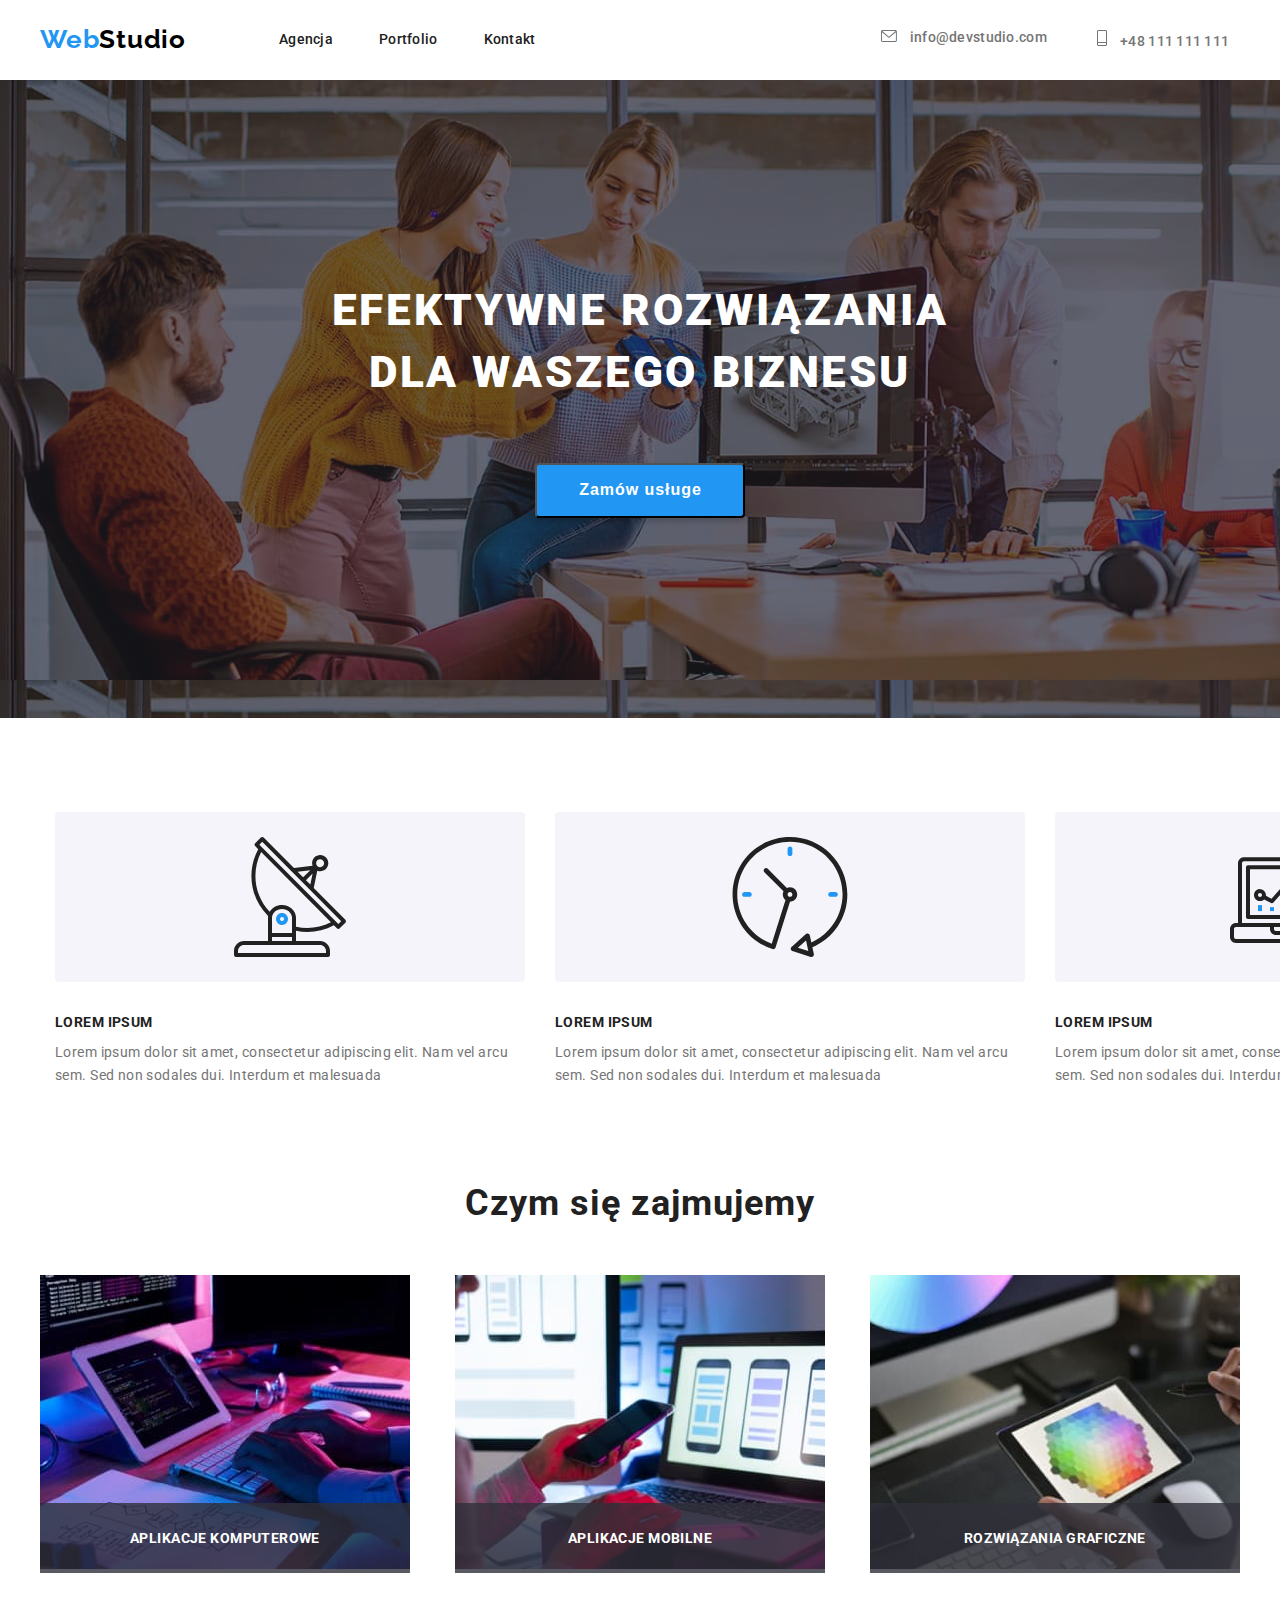
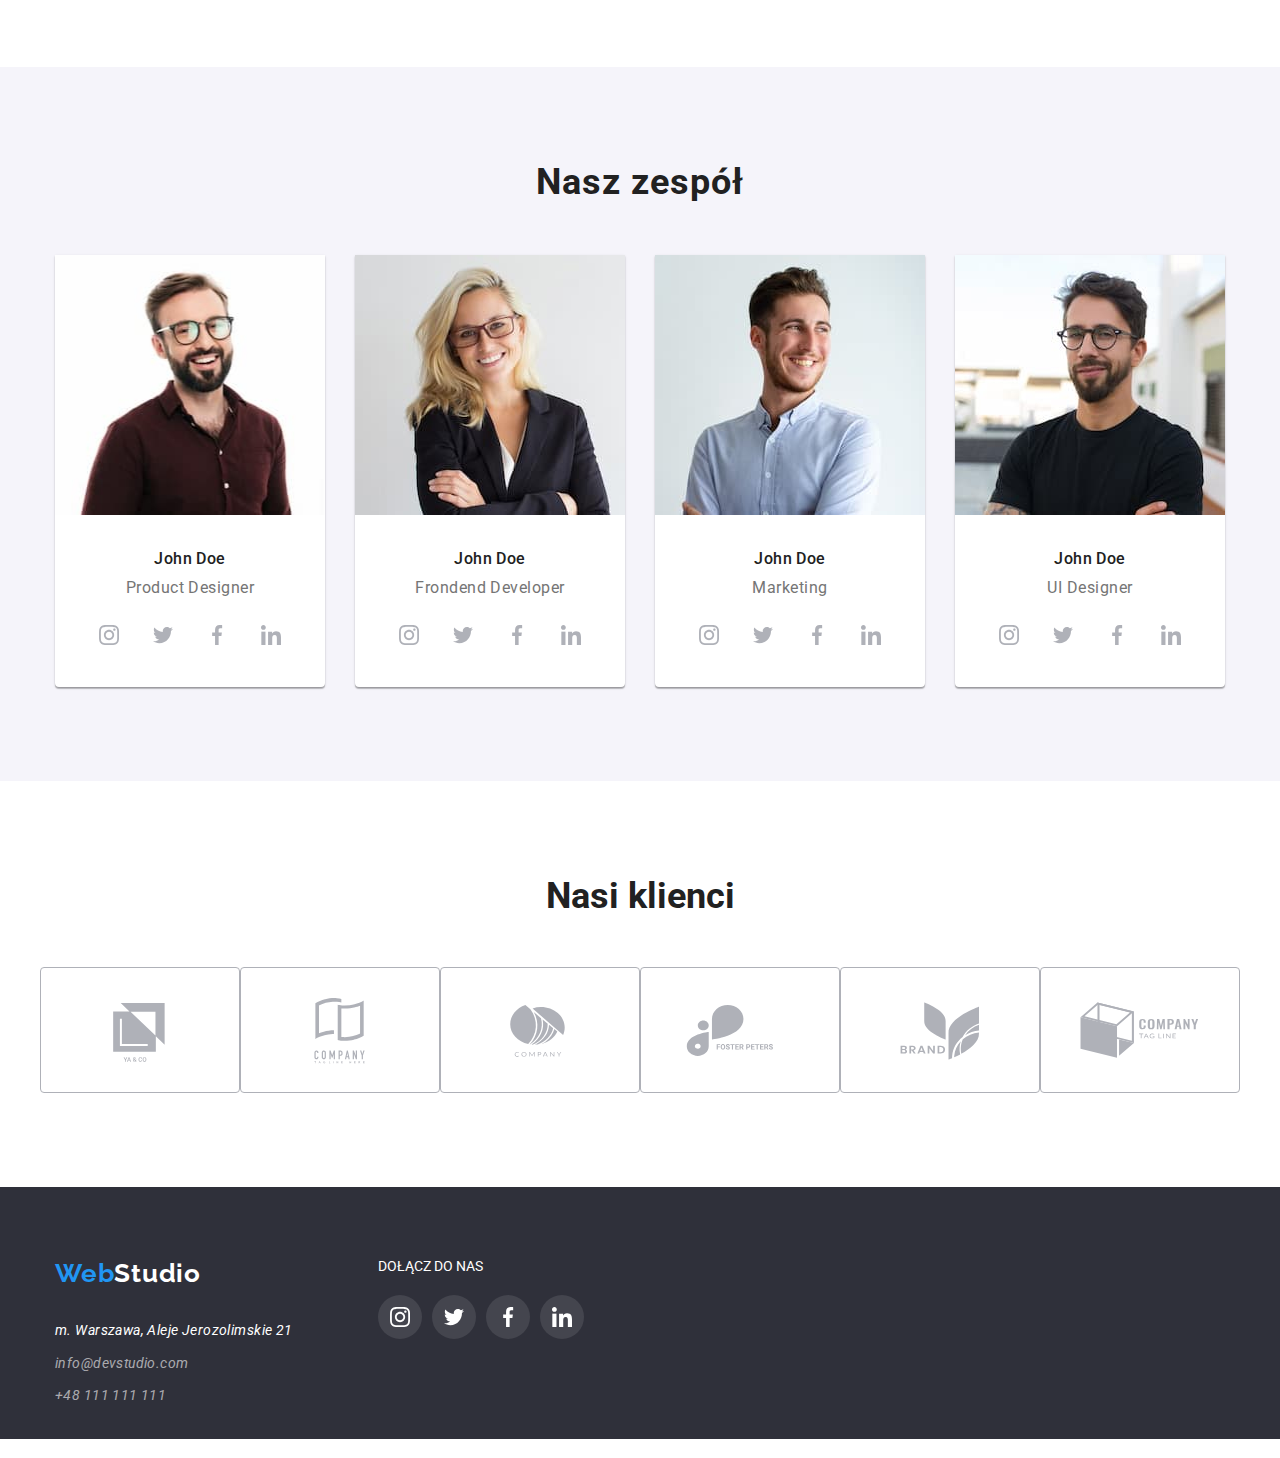
==== index.html @ 08683b41 "Add files via upload" ====
<!DOCTYPE html>
<html lang="en">
  <head>
    <meta charset="UTF-8" />
    <meta http-equiv="X-UA-Compatible" content="IE=edge" />
    <meta name="viewport" content="width=device-width, initial-scale=1.0" />
    <title>hw 5</title>
    <link rel="stylesheet" href="./css/styles.css" />
    <link rel="preconnect" href="https://fonts.googleapis.com" />
    <link rel="preconnect" href="https://fonts.gstatic.com" crossorigin />
    <link
      href="https://fonts.googleapis.com/css2?family=Raleway:wght@700&family=Roboto:wght@400;500;700;900&display=swap"
      rel="stylesheet"
    />
    <link
      rel="stylesheet"
      href="https://cdnjs.cloudflare.com/ajax/libs/modern-normalize/2.0.0/modern-normalize.min.css"
      integrity="sha512-4xo8blKMVCiXpTaLzQSLSw3KFOVPWhm/TRtuPVc4WG6kUgjH6J03IBuG7JZPkcWMxJ5huwaBpOpnwYElP/m6wg=="
      crossorigin="anonymous"
      referrerpolicy="no-referrer"
    />
    <link
      rel="stylesheet"
      href="https://cdnjs.cloudflare.com/ajax/libs/modern-normalize/2.0.0/modern-normalize.css"
      integrity="sha512-gA2Bvu0/hw4oj0Lp8ZHjK+o3S4BE5m8d/wNVy6ktKLhHKPpWLQwv9ixzuWirWOakoJqlBdePq2NhoCaUOQ5npQ=="
      crossorigin="anonymous"
      referrerpolicy="no-referrer"
    />
  </head>

  <body>
    <header class="nav-background container">
      <a class="logo" href="./index.html"
        >Web<span class="logo-studio-header">Studio</span></a
      >
      <nav>
        <ul class="first-line">
          <li><a class="first-line-agency" href="/agencja">Agencja</a></li>
          <li>
            <a class="first-line-portfolio" href="./portfolio.html"
              >Portfolio</a
            >
          </li>
          <li><a class="first-line-contact" href="/kontakt">Kontakt</a></li>
        </ul>
      </nav>

      <div class="first-line-contactinfo">
        <a href="mailto:info@devstudio.com">
          <svg class="icon-nav" width="16px" height="12px">
            <use href="./images/icons.svg#icon-envelope"></use>
          </svg>
          info@devstudio.com</a
        >

        <a href="tel:+48111111111">
          <svg class="icon-nav" width="10px" height="16px">
            <use href="./images/icons.svg#icon-phone"></use>
          </svg>
          +48 111 111 111</a
        >
      </div>
    </header>

    <main>
      <div class="first-section-background">
        <div class="container first-section-settings">
          <h1 class="fist-section-title">
            EFEKTYWNE ROZWIĄZANIA <br />
            DLA WASZEGO BIZNESU
          </h1>
          <div class="first-section-button-box">
            <button data-modal-open class="first-section-button" type="button">
              Zamów usługe
            </button>
          </div>
        </div>
      </div>

      <section class="section">
        <div class="container">
          <ul class="second-section">
            <li class="second-section-headline">
              <svg class="icon-second-section" width="270px" height="120px">
                <use href="./images/icons.svg#icon-antenna"></use>
              </svg>
              <p class="second-section-hd-item">LOREM IPSUM</p>
              <p class="second-section-text">
                Lorem ipsum dolor sit amet, consectetur adipiscing elit. Nam vel
                arcu sem. Sed non sodales dui. Interdum et malesuada
              </p>
            </li>

            <li class="second-section-headline">
              <svg class="icon-second-section" width="270px" height="120px">
                <use href="./images/icons.svg#icon-clock"></use>
              </svg>
              <p class="second-section-hd-item">LOREM IPSUM</p>
              <p class="second-section-text">
                Lorem ipsum dolor sit amet, consectetur adipiscing elit. Nam vel
                arcu sem. Sed non sodales dui. Interdum et malesuada
              </p>
            </li>

            <li class="second-section-headline">
              <svg class="icon-second-section" width="270px" height="120px">
                <use href="./images/icons.svg#icon-diagram"></use>
              </svg>
              <p class="second-section-hd-item">LOREM IPSUM</p>
              <p class="second-section-text">
                Lorem ipsum dolor sit amet, consectetur adipiscing elit. Nam vel
                arcu sem. Sed non sodales dui. Interdum et malesuada
              </p>
            </li>

            <li class="second-section-headline">
              <svg class="icon-second-section" width="270px" height="120px">
                <use href="./images/icons.svg#icon-astronaut"></use>
              </svg>
              <p class="second-section-hd-item">LOREM IPSUM</p>
              <p class="second-section-text">
                Lorem ipsum dolor sit amet, consectetur adipiscing elit. Nam vel
                arcu sem. Sed non sodales dui. Interdum et malesuada
              </p>
            </li>
          </ul>
        </div>
      </section>

      <div>
        <h2 class="third-section-title">Czym się zajmujemy</h2>
        <ul class="container third-section-pictures">
          <li>
            <img
              src="./images/pic1.jpg"
              alt="tablet on the desk"
              width="370"
              height="294"
            />
            <p class="third-section-text">APLIKACJE KOMPUTEROWE</p>
          </li>

          <li>
            <img
              src="./images/pic2.jpg"
              alt="tablet on the desk"
              width="370"
              height="294"
            />
            <p class="third-section-text">APLIKACJE MOBILNE</p>
          </li>

          <li>
            <img
              src="./images/pic3.jpg"
              alt="picture on the desk"
              width="370"
              height="294"
            />
            <p class="third-section-text">ROZWIĄZANIA GRAFICZNE</p>
          </li>
        </ul>
      </div>

      <section class="fourth-section-background section">
        <h2 class="fouth-section-title">Nasz zespół</h2>

        <div class="container fourth-section">
          <figure class="fourth-section-block">
            <img
              class="fourth-section-photo"
              src="./images/pic4.jpg"
              alt="man"
              width="270"
              height="260"
            />
            <figcaption class="fourth-section-name">
              John Doe
              <p class="fourth-section-position">Product Designer</p>
            </figcaption>
            <div class="sm-icons">
              <div class="icon-fourth">
                <svg width="20px" height="20px">
                  <use href="./images/icons.svg#icon-instagram"></use>
                </svg>
              </div>
              <div class="icon-fourth">
                <svg width="20px" height="20px">
                  <use href="./images/icons.svg#icon-twitter"></use>
                </svg>
              </div>
              <div class="icon-fourth">
                <svg width="20px" height="20px">
                  <use href="./images/icons.svg#icon-facebook"></use>
                </svg>
              </div>
              <div class="icon-fourth">
                <svg width="20px" height="20px">
                  <use href="./images/icons.svg#icon-linkedin"></use>
                </svg>
              </div>
            </div>
          </figure>

          <figure class="fourth-section-block">
            <img
              class="fourth-section-photo"
              src="./images/pic5.jpg"
              alt="man"
              width="270"
              height="260"
            />
            <figcaption class="fourth-section-name">
              John Doe
              <p class="fourth-section-position">Frondend Developer</p>
            </figcaption>
            <div class="sm-icons">
              <div class="icon-fourth">
                <svg width="20px" height="20px">
                  <use href="./images/icons.svg#icon-instagram"></use>
                </svg>
              </div>
              <div class="icon-fourth">
                <svg width="20px" height="20px">
                  <use href="./images/icons.svg#icon-twitter"></use>
                </svg>
              </div>
              <div class="icon-fourth">
                <svg width="20px" height="20px">
                  <use href="./images/icons.svg#icon-facebook"></use>
                </svg>
              </div>
              <div class="icon-fourth">
                <svg width="20px" height="20px">
                  <use href="./images/icons.svg#icon-linkedin"></use>
                </svg>
              </div>
            </div>
          </figure>

          <figure class="fourth-section-block">
            <img
              class="fourth-section-photo"
              src="./images/pic6.jpg"
              alt="man"
              width="270"
              height="260"
            />
            <figcaption class="fourth-section-name">
              John Doe
              <p class="fourth-section-position">Marketing</p>
            </figcaption>
            <div class="sm-icons">
              <div class="icon-fourth">
                <svg width="20px" height="20px">
                  <use href="./images/icons.svg#icon-instagram"></use>
                </svg>
              </div>
              <div class="icon-fourth">
                <svg width="20px" height="20px">
                  <use href="./images/icons.svg#icon-twitter"></use>
                </svg>
              </div>
              <div class="icon-fourth">
                <svg width="20px" height="20px">
                  <use href="./images/icons.svg#icon-facebook"></use>
                </svg>
              </div>
              <div class="icon-fourth">
                <svg width="20px" height="20px">
                  <use href="./images/icons.svg#icon-linkedin"></use>
                </svg>
              </div>
            </div>
          </figure>

          <figure class="fourth-section-block">
            <img
              class="fourth-section-photo"
              src="./images/pic7.jpg"
              alt="man"
              width="270"
              height="260"
            />
            <figcaption class="fourth-section-name">
              John Doe
              <p class="fourth-section-position">UI Designer</p>
            </figcaption>
            <div class="sm-icons">
              <div class="icon-fourth">
                <svg width="20px" height="20px">
                  <use href="./images/icons.svg#icon-instagram"></use>
                </svg>
              </div>
              <div class="icon-fourth">
                <svg width="20px" height="20px">
                  <use href="./images/icons.svg#icon-twitter"></use>
                </svg>
              </div>
              <div class="icon-fourth">
                <svg width="20px" height="20px">
                  <use href="./images/icons.svg#icon-facebook"></use>
                </svg>
              </div>
              <div class="icon-fourth">
                <svg width="20px" height="20px">
                  <use href="./images/icons.svg#icon-linkedin"></use>
                </svg>
              </div>
            </div>
          </figure>
        </div>
      </section>

      <section class="section">
        <div class="container">
          <h2 class="fifth-section-headline">Nasi klienci</h2>

          <div class="clients-icons">
            <svg class="clients-icons-blue" width="170" height="92">
              <use href="./images/icons.svg#icon-Logo-1"></use>
            </svg>
            <svg class="clients-icons-blue" width="170" height="92">
              <use href="./images/icons.svg#icon-Logo-2"></use>
            </svg>
            <svg class="clients-icons-blue" width="170" height="92">
              <use href="./images/icons.svg#icon-Logo-3"></use>
            </svg>
            <svg class="clients-icons-blue" width="170" height="92">
              <use href="./images/icons.svg#icon-Logo-4"></use>
            </svg>
            <svg class="clients-icons-blue" width="170" height="92">
              <use href="./images/icons.svg#icon-Logo-5"></use>
            </svg>
            <svg class="clients-icons-blue" width="170" height="92">
              <use href="./images/icons.svg#icon-Logo-6"></use>
            </svg>
          </div>
        </div>
      </section>
    </main>

    <footer class="footer-background">
      <div class="footer-flex container">
        <div class="footer-text">
          <a class="footer-logo" href="/WebStudio"
            >Web<span class="logo-studio">Studio</span></a
          >

          <address class="footer-address-contact">
            <a class="footer-address"> m. Warszawa, Aleje Jerozolimskie 21</a>
            <a
              class="footer-contact footer-contact-padding"
              href="mailto:info@devstudio.com"
              >info@devstudio.com</a
            >
            <a class="footer-contact" href="tel:+48111111111"
              >+48 111 111 111
            </a>
          </address>
        </div>

        <div>
          <p class="sm-footer">DOŁĄCZ DO NAS</p>
          <div class="footer-icons">
            <a class="footer-sm-icon"
              ><svg width="20" height="20">
                <use href="./images/icons.svg#icon-instagram"></use>
              </svg>
            </a>
            <a class="footer-sm-icon"
              ><svg width="20" height="20">
                <use href="./images/icons.svg#icon-twitter"></use></svg
            ></a>
            <a class="footer-sm-icon"
              ><svg width="20" height="20">
                <use href="./images/icons.svg#icon-facebook"></use></svg
            ></a>
            <a class="footer-sm-icon"
              ><svg width="20" height="20">
                <use href="./images/icons.svg#icon-linkedin"></use></svg
            ></a>
          </div>
        </div>
      </div>
    </footer>

    <!----->
    x nie pokazuje mi sie na czarno

    <div class="backdrop is-hidden" data-modal>
      <div class="modal">
        <button class="close" data-modal-close>
          <svg width="30" height="30">
            <use class="x-icon" href="./images/icons.svg/#icon-x"></use>
          </svg>
        </button>
      </div>
    </div>

    <script src="./js/modal.js"></script>
  </body>
</html>
---- css/styles.css ----
* {margin: 0; padding: 0; }

:root {
    --brand-color: #FFFFFF;
    --brand-color-headline: #212121;
    --brand-color-description: #757575;
    --brand-color-logo: #2196F3;
    --brand-color-logo-header: #000000;
    --font-size-14: 14px;
    --font-size-16: 16px;
 --background-photo: #2F303A66;
     --background-icons-second-section: #F5F4FA;
     --icon-color: #AFB1B8;
     --icon-color-blue: #2196F3;
     --icon-color-footer: #ffffff1a;
    --default-time: 250ms;
     --default-timing-function: cubic-bezier(0.4, 0, 0.2, 1);
     --portfolio-box-background: rgba(33, 150, 243, 0.9);
}

body {
    font-family: 'Roboto', sans-serif;
    color: var(--brand-color);
}

li {
    list-style: none;
}

a {
    text-decoration: none;
}

.nav-background {
    color: var(--brand-color);
    margin: auto;
    display: flex;
    align-items: center;
}

.logo {
    font-family: 'Raleway';
    font-weight: 700;
    font-size: 26px;
    line-height: 1.2;
    letter-spacing: 0.03em;
    color: var(--brand-color-logo);
    text-decoration: none;
    margin: 24px 0 25px 0;
}

.logo-studio-header {
    color: var(--brand-color-logo-header);
}

.first-line {
    font-weight: 500;
    font-size: var(--font-size-14);
    line-height: 1.1;
    letter-spacing: 0.02em;
    color: var(--brand-color-headline);
    text-decoration: none;
    list-style: none;
    display: flex;
    justify-content: space-between;
    align-items: center;
}

.first-line-agency {
    margin-left: 93px;
    margin-right: 46px;
    position: relative;
}

.first-line-agency::after {
    content: '';
    height: 4px;
    position: absolute;
    bottom: -28px;
    background: var(--brand-color-logo);
}

.first-line-agency:hover::after {
    width: 100%;
    left: 0;
}

.first-line-portfolio {
    margin-right: 46px;
    position: relative;
}

.first-line-portfolio::after {
    content: '';
    height: 4px;
    position: absolute;
    bottom: -28px;
    background: var(--brand-color-logo);
}

.first-line-portfolio:hover::after {
    width: 100%;
    left: 0;
}

.first-line-contact {
    margin-right: 345px;
    position: relative;
}

.first-line-contact::after {
    content: '';
    height: 4px;
    position: absolute;
    bottom: -28px;
    background: var(--brand-color-logo);
}

.first-line-contact:hover::after {
    width: 100%;
    left: 0;
}

.first-line a {
    color: inherit;
}

.first-line a:hover,
.first-line a:focus {
    color: var(--brand-color-logo);
}

.icon-nav {
    fill: var(--brand-color-description);
    margin-right: 10px; 
}

.first-line-contactinfo {
    font-weight: 500;
    font-size: var(--font-size-14);
    line-height: 1.1;
    letter-spacing: 0.02em;
    color: var(--brand-color-description);
    text-decoration: none;
    list-style: none;
    display: flex;
    gap: 50px;
}

.first-line-contactinfo a {
    color: inherit;
}

.first-line-contactinfo a:hover ,
.first-line-contactinfo a:focus {
    color: var(--brand-color-logo);
}

.first-line-contactinfo a:hover .icon-nav,
.first-line-contactinfo a:focus .icon-nav {
    fill: var(--icon-color-blue);
}

.first-section-background {
    background: linear-gradient(var(--background-photo), var(--background-photo)), url('../images/index-background.jpg');
    background-size: 1600px auto;
}

.first-section-settings {
box-sizing: border-box;
    display: flex;
    flex-direction: column;
    justify-content: center;
    align-items: center;
    gap: 30px;
}

.fist-section-title {
    font-weight: 900;
    font-size: 44px;
    line-height: 1.4;
    text-align: center;
    letter-spacing: 0.06em;
    text-transform: uppercase;
    color: var(--brand-color);
    margin-top: 200px;
    padding-bottom: 30px;
}

.first-section-button-box {
    display: flex;
    justify-content: center;
}

.first-section-button {
    font-weight: 700;
    font-size: var(--font-size-16);
    line-height: 1.9;
    display: flex;
    align-items: center;
    text-align: center;
    letter-spacing: 0.06em;
    color: var(--brand-color);
    background: #2196F3;
    box-shadow: 0px 4px 4px rgba(0, 0, 0, 0.15);
    border-radius: 4px;
    cursor: pointer;
    box-sizing: content-box;
    display: flex;
    justify-content: center;
    padding: 10px 41px 10px 42px;
    margin-bottom: 200px;
}

.second-section {
    display: flex;
}

.second-section svg {
    margin-bottom: 30px
}

.second-section-headline {
    font-weight: 700;
    font-size: var(--font-size-14);
    line-height: 1.1;
    letter-spacing: 0.03em;
    text-transform: uppercase;
    color: var(--brand-color-headline);
    padding: 0 15px;
} 

.icon-second-section {
    background: var(--background-icons-second-section);
    border-radius: 4px;
    padding: 25px 100px;
}

.second-section-text {
    font-weight: 400;
    font-size: var(--font-size-14);
    line-height: 1.7;
    letter-spacing: 0.03em;
    color: var(--brand-color-description);
    text-transform: none;
    padding-top: 10px;
}

.third-section-title {
    font-weight: 700;
    font-size: 36px;
    line-height: 1.2;
    text-align: center;
    letter-spacing: 0.03em;
    color: var(--brand-color-headline);
    padding-bottom: 50px;
}

.third-section-pictures li {
    position: relative;
    overflow: hidden;
}

.third-section-pictures li > .third-section-text {
    position: absolute;
    width: 100%;
    bottom: 0;
   margin: 0;
   padding: 27px 0;
   text-align: center;
    font-family: 'Roboto';
        font-weight: 700;
        font-size: 14px;
        line-height: 16px;
        text-align: center;
        letter-spacing: 0.03em;
        text-transform: uppercase;
        color: var(--brand-color);
        background: rgba(47, 48, 58, 0.8);
}

.third-section-pictures {
    box-sizing: border-box;
    display: flex;
    flex-direction: row;
    justify-content: space-between;
    gap: 30px;
    padding-bottom: 94px;
}

.fourth-section-background {
    background: #F5F4FA;
}

.fouth-section-title {
    font-weight: 700;
    font-size: 36px;
    line-height: 1.2;
    text-align: center;
    letter-spacing: 0.03em;
    color: var(--brand-color-headline);
    padding-bottom: 50px;
}

.fourth-section {
    display: flex;
}

.fourth-section-block {
    display: inline-block;
    background-color: var(--brand-color);
    box-shadow: 0px 1px 3px rgba(0, 0, 0, 0.12), 0px 1px 1px rgba(0, 0, 0, 0.14), 0px 2px 1px rgba(0, 0, 0, 0.2);
    border-radius: 0px 0px 4px 4px;
    margin: 0 15px;
}

figcaption {
    font-weight: 500;
    font-size: var(--font-size-16);
    line-height: 1.2;
    text-align: center;
    letter-spacing: 0.03em;
    color: var(--brand-color-headline);
}

.fourth-section-name {
    margin-top: 30px;
}

.fourth-section-position {
    font-size: var(--font-size-16);
    font-style: normal;
    font-weight: 400;
    line-height: 1.2;
    text-align: center;
    letter-spacing: 0.03em;
    color: var(--brand-color-description);
    display: flex;
    justify-content: center;
    margin: 10px 0 16px;
    white-space: nowrap;
}

.sm-icons {
    display: flex;
    gap: 10px;
    justify-content: center;
    margin-top: 16px;
    fill: var(--icon-color);
    margin-bottom: 30px;
}

.icon-fourth {
    display: flex;
    justify-content: center;
    align-items: center;
    width: 44px;
    height: 44px;
    border-radius: 50%;
}

.icon-fourth:hover,
.icon-fourth:focus {
    cursor: pointer;
    background-color: var(--icon-color-blue);
    fill: var(--brand-color);
}

.fifth-section-headline {
    font-weight: 700;
    font-size: 36px;
    text-align: center;
    padding-bottom: 50px;
    color: var(--brand-color-headline);
}

.clients-icons {
    display: flex;
    justify-content: space-between;
    fill: var(--icon-color);
}

.clients-icons-blue:hover,
.clients-icons-blue:focus {
    cursor: pointer;
    fill: var(--icon-color-blue);
    border-color: var(--icon-color-blue);
}

div[class="clients-icons"]>svg {
    padding: 17.71px 32px 14.25px;
    border: 1px solid var(--icon-color);
    border-radius: 4px;
}

.footer-background {
    background: #2F303A;
}

.footer-text {
    display: flex;
    flex-direction: column;
    padding-bottom: 60px;
    padding: 0 15px;
} 

.footer-logo {
    font-family: 'Raleway';
    font-weight: 700;
    font-size: 26px;
    line-height: 2;
    letter-spacing: 0.03em;
    color: var(--brand-color-logo);
    text-decoration: none;
    padding: 60px 0 20px 0;
}

.logo-studio {
    color: var(--brand-color);
}

.footer-address-contact {
display: flex;
    flex-direction: column;
}

.footer-address {
    font-size: var(--font-size-14);
    line-height: 1.7;
    letter-spacing: 0.03em;
    color: var(--brand-color);
    padding-bottom: 9px;
}

.footer-contact {
    font-size: var(--font-size-14);
    line-height: 1.7;
    letter-spacing: 0.03em;
    color: rgba(255, 255, 255, 0.6);
    text-decoration: none;
}

.footer-contact-padding{
    padding-bottom: 9px;
}

.footer-contact:hover,
.footer-contact:focus {
    color: var(--brand-color-logo);
}

.footer-flex {
    display: flex;
}

.sm-footer {
    margin: 72px 0 0 70px;
    line-height: 1.14em;
    font-size: 14px;
    color: var(--brand-color);
}

.footer-icons {
    display: flex;
    column-gap: 10px;
    margin: 20px 0 100px 70px;
}

.footer-sm-icon {
    display: flex;
    background-color: var(--icon-color-footer);
    border-radius: 50px;
    fill: var(--brand-color);
    padding: 12px;
}

.footer-sm-icon:hover,
.footer-sm-icon:focus {
    background-color: var(--icon-color-blue);
    cursor: pointer;
}

.portfolio-buttons {
    display: flex;
    justify-content: center;
    align-items: center;
    gap: 8px;
    padding-bottom: 50px;
}

.buttons {
    font-family: 'Roboto';
    font-style: normal;
    font-weight: 500;
    font-size: var(--font-size-16);
    line-height: 1.6;
    text-align: center;
    letter-spacing: 0.03em;
    color: var(--brand-color-headline);
    cursor: pointer;
    background-color: #F5F4FA;
    border-style: none;
    display: flex;
    padding: 6px 22px;
}

.buttons:hover,
.buttons:focus {
    color: var(--brand-color);
    background: #2196F3;
    box-shadow: 0px 3px 1px rgba(0, 0, 0, 0.1), 0px 1px 2px rgba(0, 0, 0, 0.08), 0px 2px 2px rgba(0, 0, 0, 0.12);
    border-radius: 4px;
}

.portfolio-all-photos {
display: flex;
    flex-wrap: wrap;
    gap: 30px;
    padding: 0 15px;
}

.portfolio-all-photos li:hover,
.portfolio-all-photos li:focus {
    cursor: pointer;
        box-shadow: 0px 1px 1px rgba(0, 0, 0, 0.12), 0px 4px 4px rgba(0, 0, 0, 0.06), 1px 4px 6px rgba(0, 0, 0, 0.16);
}

.portfolio-photo-border{
    border: 1px solid #eee;
        border-top: none;
        padding: 20px 24px;
}

.portfolio-photo-figcaption {
    font-weight: 700;
    font-size: 18px;
    line-height: 2;
    letter-spacing: 0.06em;
    color: var(--brand-color-headline);
}

.portfolio-photo-caption {
    font-weight: 400;
    font-size: var(--font-size-16);
    line-height: 1.9;
    letter-spacing: 0.03em;
    color: var(--brand-color-description);
}

.photo-box img {
    position: relative;
    overflow: hidden;
}

.text-overly {
    position: absolute;
    top: 0;
   left: 0;
    width: 100%;
    height: 100%;
    margin: 0;
    padding: 49px 45px 24px;
    font-family: 'Roboto';
    font-size: 18px;
    line-height: 1.56;
     letter-spacing: 0.03em;
    color: var(--brand-color);
    background: var(--portfolio-box-background);
        transform: translateY(100%);
        transition-property: transform;
        transition-duration: var(--default-time);
        transition-timing-function: var(--default-timing-function);
}

.card-overly:hover .textoverly {
    transform: translateY(0);
}

.backdrop {
    position: fixed;
    top: 0;
    left: 0;
    bottom: 0;
    right: 0;
    background-color: #00000033;
    display: flex;

}

.modal {
    position: fixed;
    width: 528px;
    height: 581px;
    left: 50%;
    top: 50%;
    transform: translate(-50%, -50%) rotate(0deg);
    background-color: var(--brand-color);
    box-shadow: 0px 1px 3px #0000001F, 0px 1px 1px #00000024, 0px 2px 1px #00000033;
    border-radius: 4px;
}

.is-hidden {
    pointer-events: none;
    visibility: hidden;
    opacity: 1.0;
}

.close {
    all: unset;
    margin: 8px 0 0 490px;
}

.close:hover {
    background: none;
    box-shadow: none;
    cursor: pointer;
}

.x-icon {
    fill: #000000;
}

.container {
    width: 1200px;
    margin: 0 auto;
}

.section {
    padding: 94px 0 94px 0;
}

.nav-border {
    border: 1px solid #ECECEC;
}
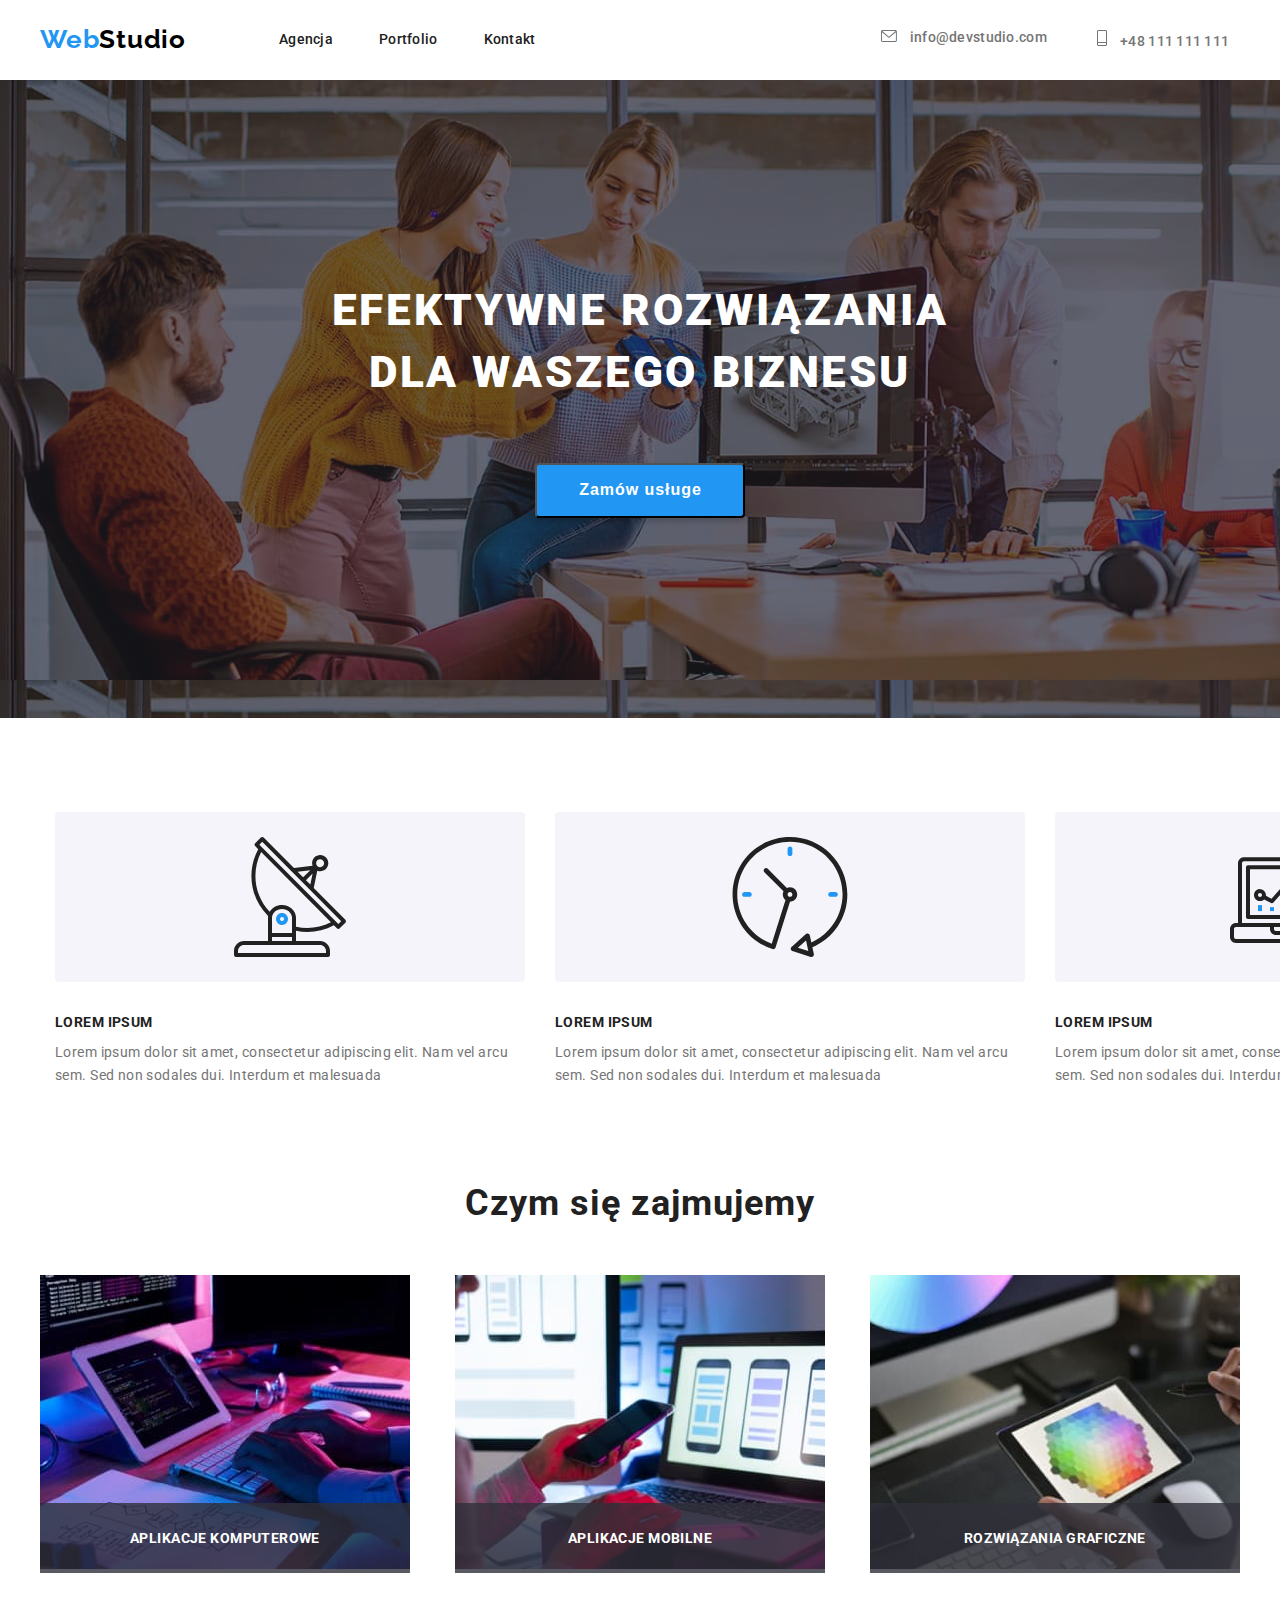
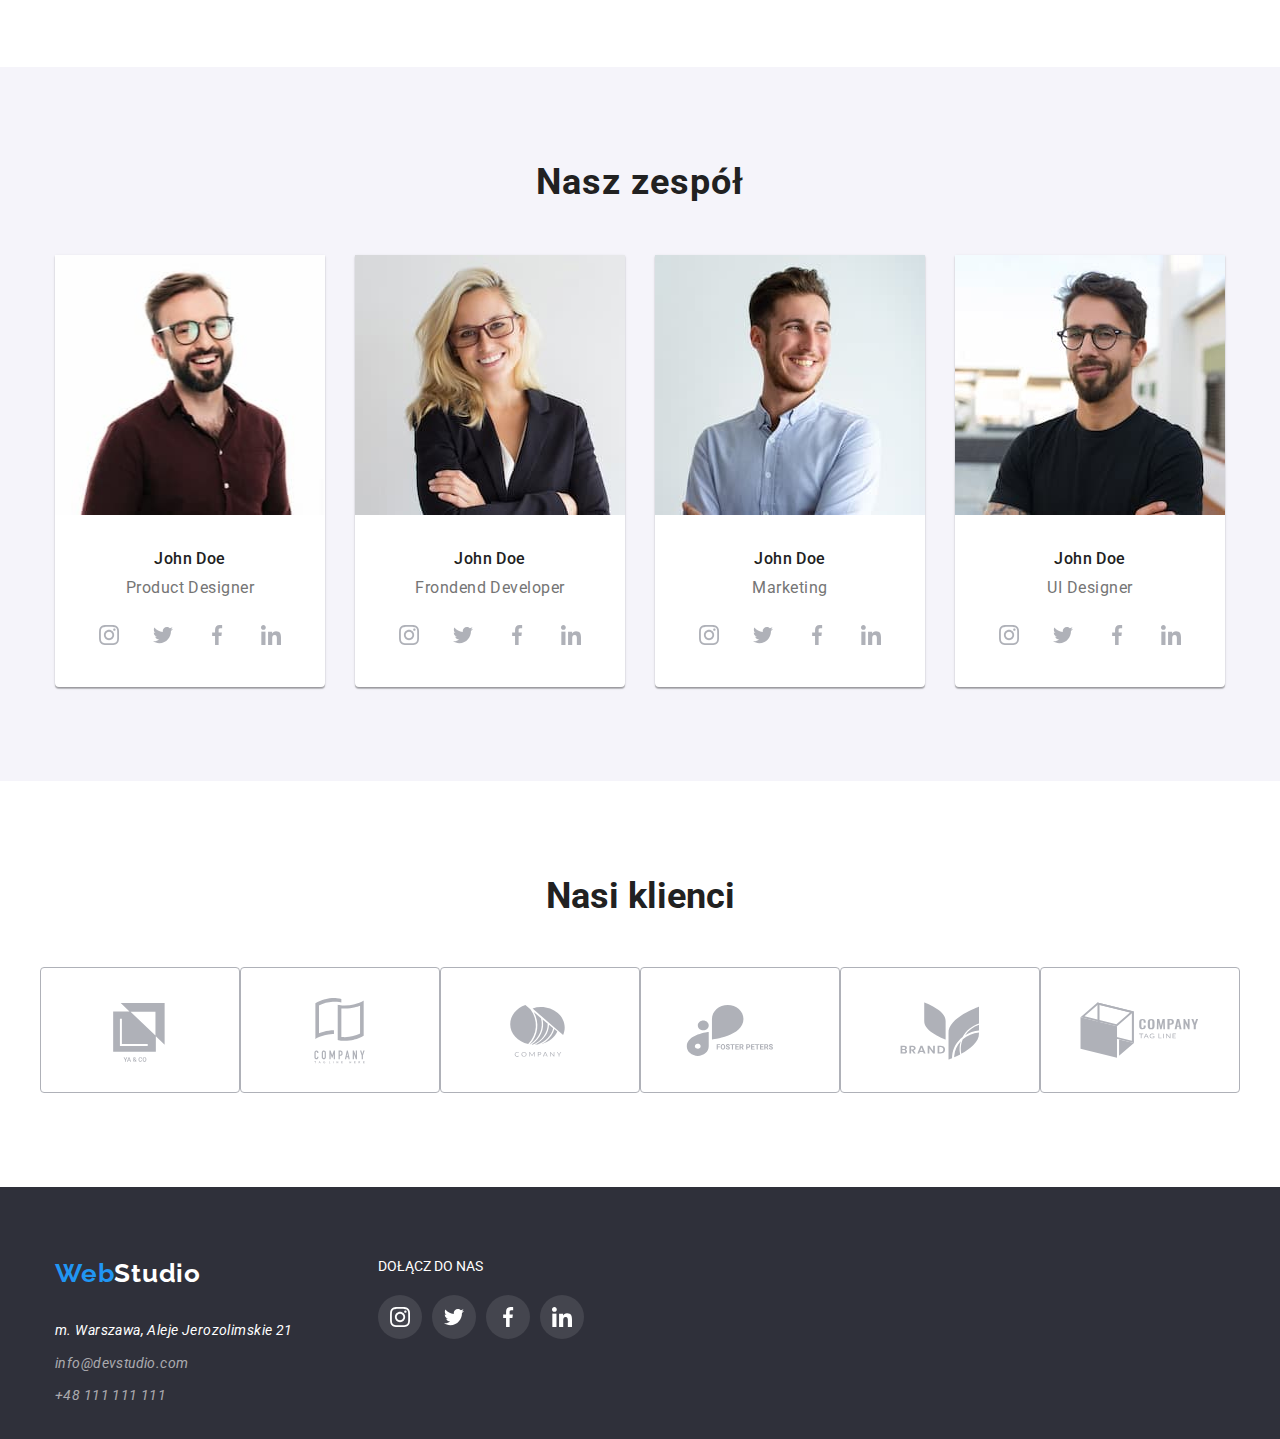
==== commit 48303cdd: "Add files via upload" ====
--- a/index.html
+++ b/index.html
@@ -385,14 +385,11 @@
       </div>
     </footer>
 
-    <!----->
-    x nie pokazuje mi sie na czarno
-
     <div class="backdrop is-hidden" data-modal>
       <div class="modal">
         <button class="close" data-modal-close>
           <svg width="30" height="30">
-            <use class="x-icon" href="./images/icons.svg/#icon-x"></use>
+            <use class="x-icon" href="./images/icons.svg#icon-x-icon"></use>
           </svg>
         </button>
       </div>
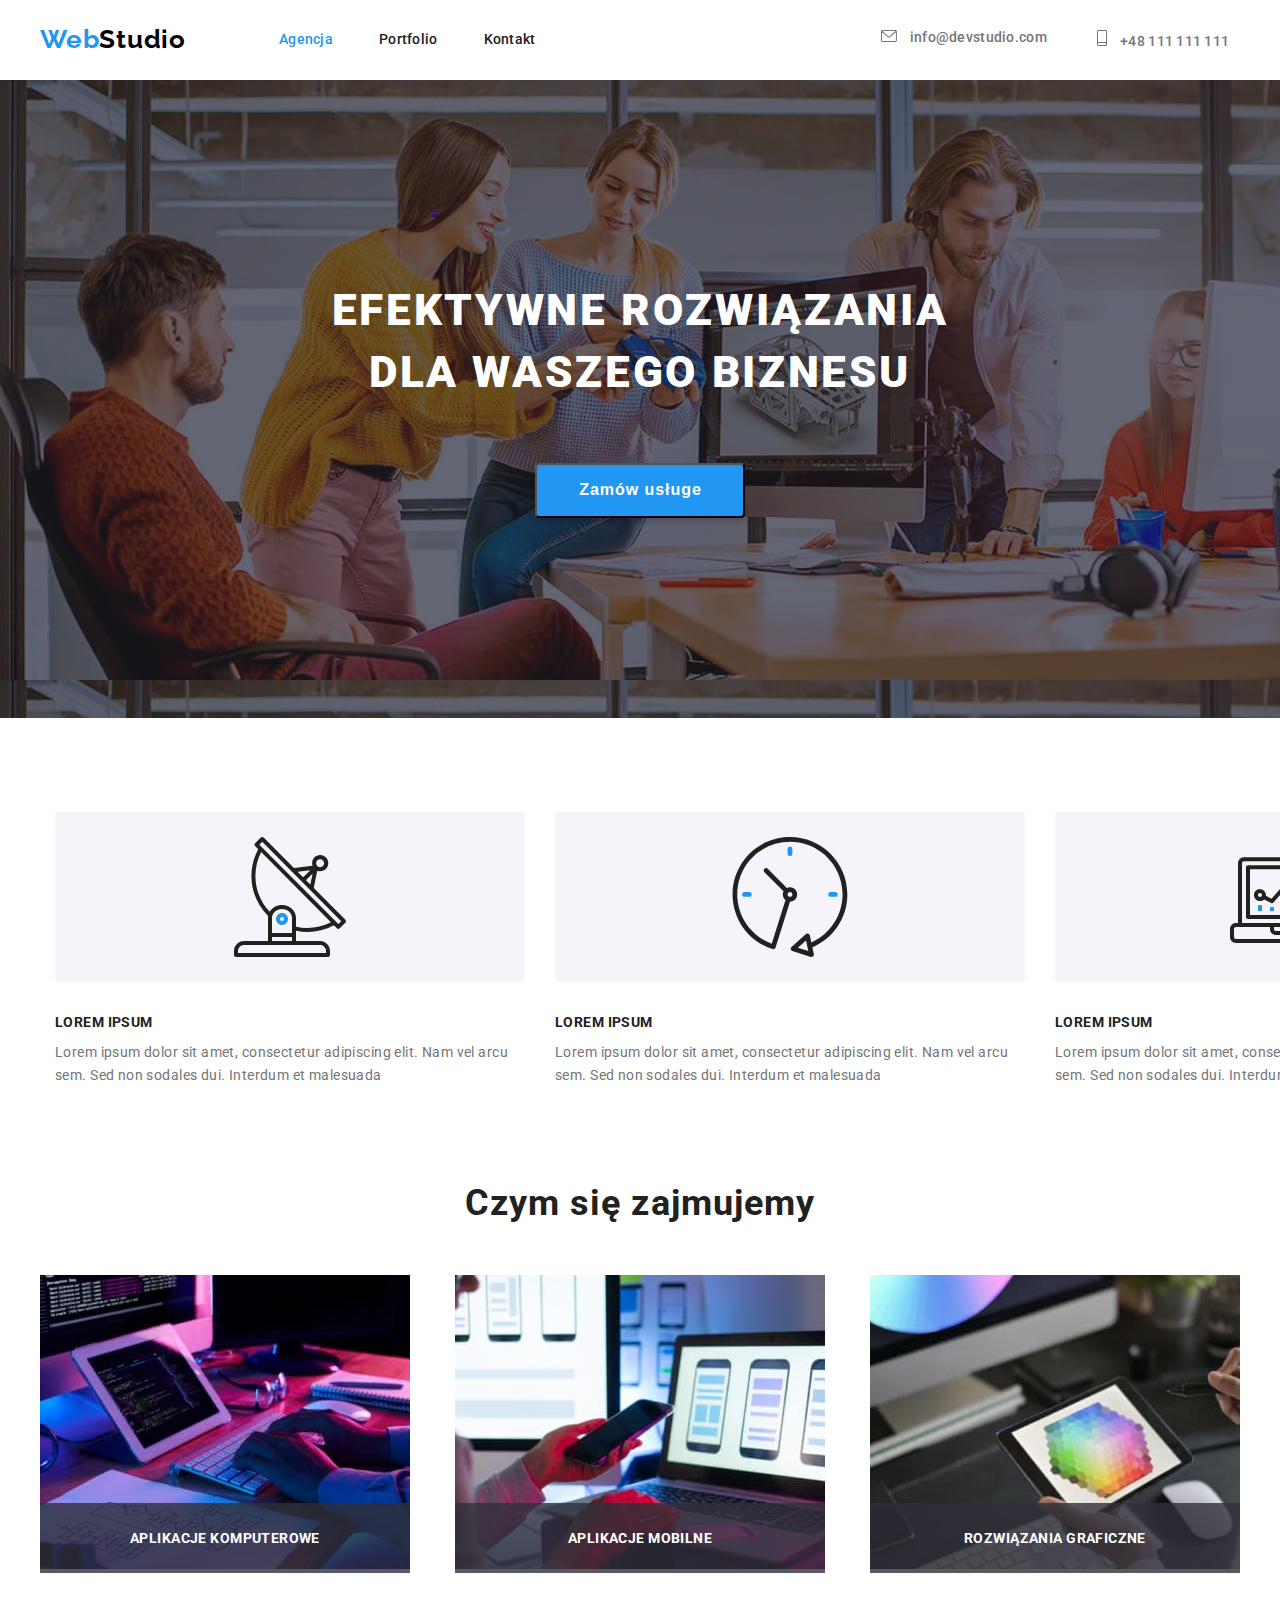
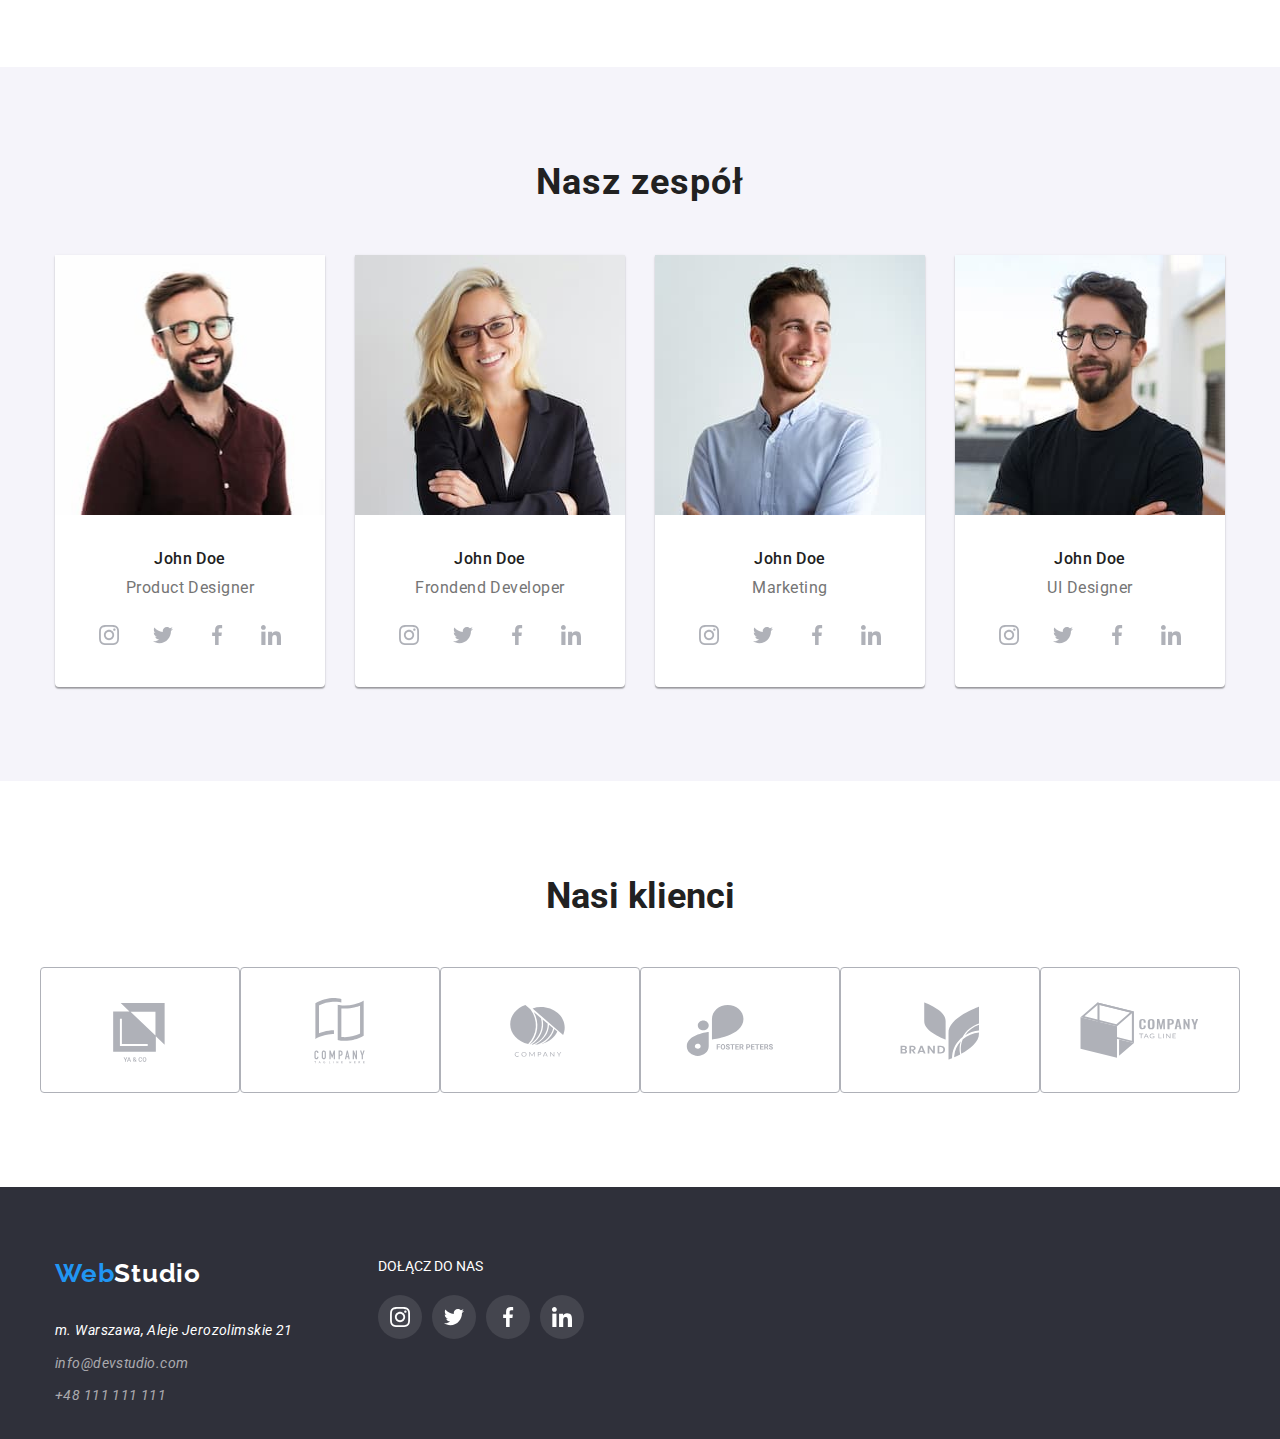
==== commit 5e62d65a: "Add files via upload" ====
--- a/index.html
+++ b/index.html
@@ -35,7 +35,14 @@
       >
       <nav>
         <ul class="first-line">
-          <li><a class="first-line-agency" href="/agencja">Agencja</a></li>
+          <li>
+            <a
+              class="first-line-agency agency-blue"
+              style="color: #2196f3"
+              href="./index.html"
+              >Agencja</a
+            >
+          </li>
           <li>
             <a class="first-line-portfolio" href="./portfolio.html"
               >Portfolio</a
@@ -388,7 +395,7 @@
     <div class="backdrop is-hidden" data-modal>
       <div class="modal">
         <button class="close" data-modal-close>
-          <svg width="30" height="30">
+          <svg width="11" height="11">
             <use class="x-icon" href="./images/icons.svg#icon-x-icon"></use>
           </svg>
         </button>
--- a/css/styles.css
+++ b/css/styles.css
@@ -83,6 +83,9 @@
 .first-line-agency:hover::after {
     width: 100%;
     left: 0;
+    transition-property: width, left;
+        transition-duration: var(--default-time);
+        transition-timing-function: var(--default-timing-function);
 }
 
 .first-line-portfolio {
@@ -101,6 +104,9 @@
 .first-line-portfolio:hover::after {
     width: 100%;
     left: 0;
+    transition-property: width, left;
+        transition-duration: var(--default-time);
+        transition-timing-function: var(--default-timing-function);
 }
 
 .first-line-contact {
@@ -119,6 +125,9 @@
 .first-line-contact:hover::after {
     width: 100%;
     left: 0;
+    transition-property: width, left;
+        transition-duration: var(--default-time);
+        transition-timing-function: var(--default-timing-function);
 }
 
 .first-line a {
@@ -128,6 +137,9 @@
 .first-line a:hover,
 .first-line a:focus {
     color: var(--brand-color-logo);
+    transition-property: color;
+        transition-duration: var(--default-time);
+        transition-timing-function: var(--default-timing-function);
 }
 
 .icon-nav {
@@ -154,11 +166,17 @@
 .first-line-contactinfo a:hover ,
 .first-line-contactinfo a:focus {
     color: var(--brand-color-logo);
+    transition-property: color;
+        transition-duration: var(--default-time);
+        transition-timing-function: var(--default-timing-function);
 }
 
 .first-line-contactinfo a:hover .icon-nav,
 .first-line-contactinfo a:focus .icon-nav {
     fill: var(--icon-color-blue);
+    transition-property: fill;
+        transition-duration: var(--default-time);
+        transition-timing-function: var(--default-timing-function);
 }
 
 .first-section-background {
@@ -364,6 +382,9 @@
     cursor: pointer;
     background-color: var(--icon-color-blue);
     fill: var(--brand-color);
+    transition-property: background-color,fill, pointer;
+        transition-duration: var(--default-time);
+        transition-timing-function: var(--default-timing-function);
 }
 
 .fifth-section-headline {
@@ -385,6 +406,9 @@
     cursor: pointer;
     fill: var(--icon-color-blue);
     border-color: var(--icon-color-blue);
+    transition-property: border-color, fill, pointer;
+        transition-duration: var(--default-time);
+        transition-timing-function: var(--default-timing-function);
 }
 
 div[class="clients-icons"]>svg {
@@ -447,6 +471,9 @@
 .footer-contact:hover,
 .footer-contact:focus {
     color: var(--brand-color-logo);
+    transition-property: color;
+        transition-duration: var(--default-time);
+        transition-timing-function: var(--default-timing-function);
 }
 
 .footer-flex {
@@ -478,6 +505,9 @@
 .footer-sm-icon:focus {
     background-color: var(--icon-color-blue);
     cursor: pointer;
+    transition-property: background-color, pointer;
+        transition-duration: var(--default-time);
+        transition-timing-function: var(--default-timing-function);
 }
 
 .portfolio-buttons {
@@ -510,6 +540,9 @@
     background: #2196F3;
     box-shadow: 0px 3px 1px rgba(0, 0, 0, 0.1), 0px 1px 2px rgba(0, 0, 0, 0.08), 0px 2px 2px rgba(0, 0, 0, 0.12);
     border-radius: 4px;
+    transition-property: color, background, box-shadow, border-radius;
+        transition-duration: var(--default-time);
+        transition-timing-function: var(--default-timing-function);
 }
 
 .portfolio-all-photos {
@@ -519,10 +552,13 @@
     padding: 0 15px;
 }
 
-.portfolio-all-photos li:hover,
-.portfolio-all-photos li:focus {
+.portfolio-box:hover,
+.portfolio-box:focus {
     cursor: pointer;
         box-shadow: 0px 1px 1px rgba(0, 0, 0, 0.12), 0px 4px 4px rgba(0, 0, 0, 0.06), 1px 4px 6px rgba(0, 0, 0, 0.16);
+        transition-property: pointer, box-shadow;
+            transition-duration: var(--default-time);
+            transition-timing-function: var(--default-timing-function);
 }
 
 .portfolio-photo-border{
@@ -547,33 +583,32 @@
     color: var(--brand-color-description);
 }
 
-.photo-box img {
+.photo-box {
     position: relative;
     overflow: hidden;
 }
 
-.text-overly {
+.text-overlay {
     position: absolute;
-    top: 0;
+    top: 100%;
    left: 0;
     width: 100%;
     height: 100%;
     margin: 0;
-    padding: 49px 45px 24px;
+    padding: 49px 45px 49px 24px;
     font-family: 'Roboto';
     font-size: 18px;
     line-height: 1.56;
      letter-spacing: 0.03em;
     color: var(--brand-color);
     background: var(--portfolio-box-background);
-        transform: translateY(100%);
-        transition-property: transform;
-        transition-duration: var(--default-time);
-        transition-timing-function: var(--default-timing-function);
-}
-
-.card-overly:hover .textoverly {
-    transform: translateY(0);
+}
+
+.photo-box:hover .text-overlay {
+    transform: translateY(-100%);
+    transition-property: transform;
+        transition-duration: var(--default-time);
+        transition-timing-function: var(--default-timing-function);
 }
 
 .backdrop {
@@ -607,7 +642,13 @@
 
 .close {
     all: unset;
-    margin: 8px 0 0 490px;
+    display: flex;
+    margin-top: 8px;
+    margin-left: 490px;
+    padding-right: 8px;
+    border: 1px solid rgba(0, 0, 0, 0.1);
+    border-radius: 50%;
+    padding: 9px 10px;
 }
 
 .close:hover {
